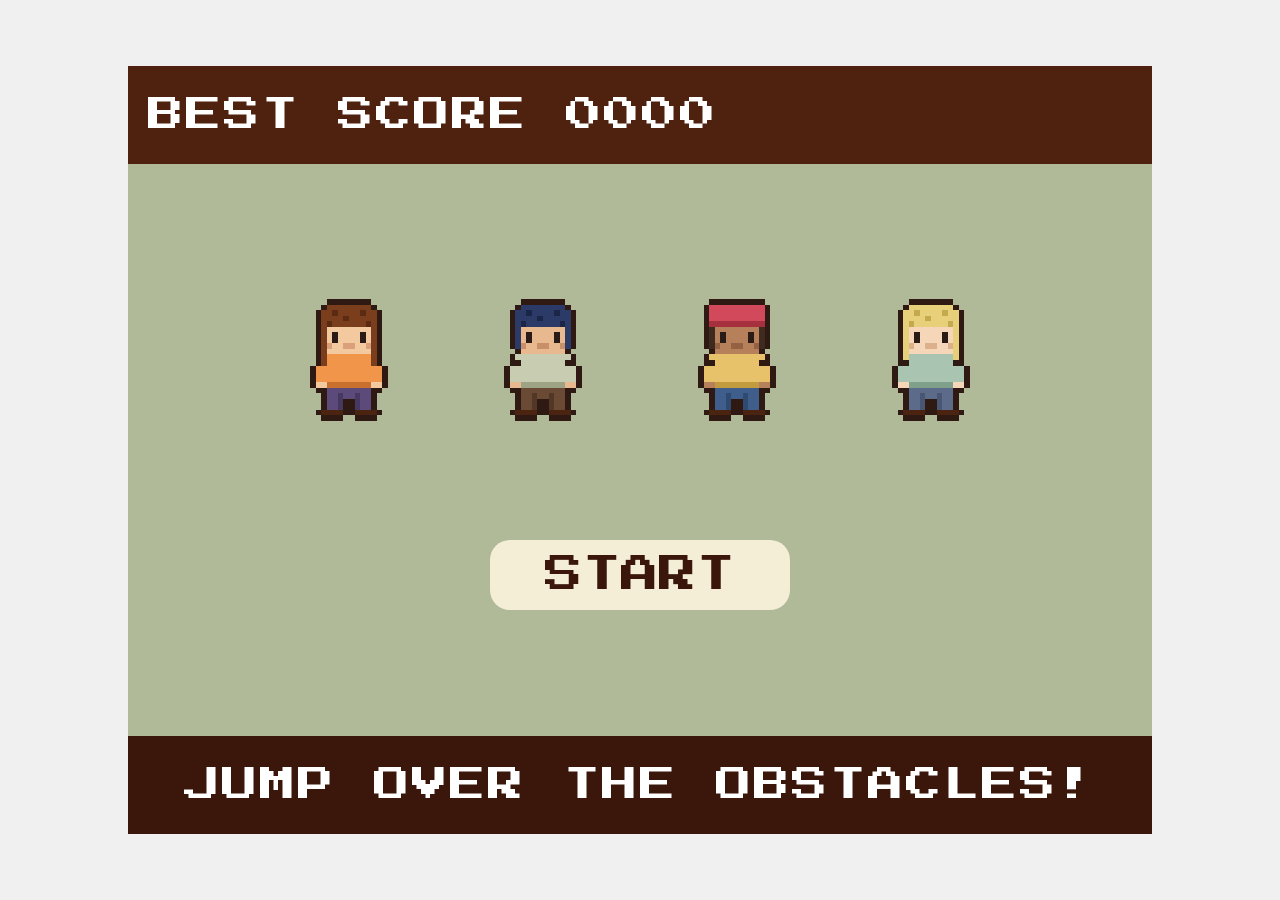
==== experiment3/index.html @ 01d35697 "afternoon session4" ====
<!DOCTYPE html>
<html lang="zh-CN">
<head>
  <meta charset="UTF-8">
  <title>Homepage</title>
  <link href="https://fonts.googleapis.com/css2?family=Press+Start+2P&display=swap" rel="stylesheet">
  <link rel="stylesheet" href="style.css">
</head>
<body>

  <div class="game-box">
    <div class="top-bar">BEST SCORE 0000</div>

    <div class="char-box">
      <img src="char1_front.png" alt="1">
      <img src="char2_front.png" alt="2">
      <img src="char3_front.png" alt="3">
      <img src="char4_front.png" alt="4">
    </div>

    <button class="start-btn">START</button>

    <div class="bottom-bar">JUMP OVER THE OBSTACLES!</div>
  </div>

</body>
</html>
---- experiment3/style.css ----
* {
  margin: 0;
  padding: 0;
  box-sizing: border-box;
}

body {
  background: #f0f0f0;
  font-family: 'Press Start 2P', monospace;
  display: flex;
  justify-content: center;
  align-items: center;
  min-height: 100vh;
  user-select: none;
}

.game-box {
  width: 1024px;
  height: 768px;
  background: #B0BA99;
  display: flex;
  flex-direction: column;
  justify-content: space-between;
  align-items: center;
}

.top-bar {
  width: 100%;
  height: 98px;
  background: #4E220F;
  color: #ffffff;
  font-size: 36px;
  letter-spacing: 2px;
  display: flex;
  justify-content: flex-start;
  align-items: center;
  padding-left: 20px;
}

.char-box {
  display: flex;
  justify-content: space-evenly;
  align-items: center;
  width: 85%;
  margin-top: 15px;
}

.char-box img {
  width: 100px;
  height: 130px;
  object-fit: contain;
  image-rendering: pixelated;
  image-rendering: crisp-edges;
}

.start-btn {
  background: #f5eed6;
  color: #3b170b;
  font-family: inherit;
  font-size: 38px;
  padding: 16px 55px;
  border: none;
  border-radius: 20px;
  cursor: pointer;
  margin-bottom: 10px;
}

.start-btn:active {
  transform: scale(0.97);
}

.bottom-bar {
  width: 100%;
  height: 98px;
  background: #3b170b;
  color: #ffffff;
  font-size: 36px;
  letter-spacing: 2px;
  display: flex;
  justify-content: center;
  align-items: center;
}
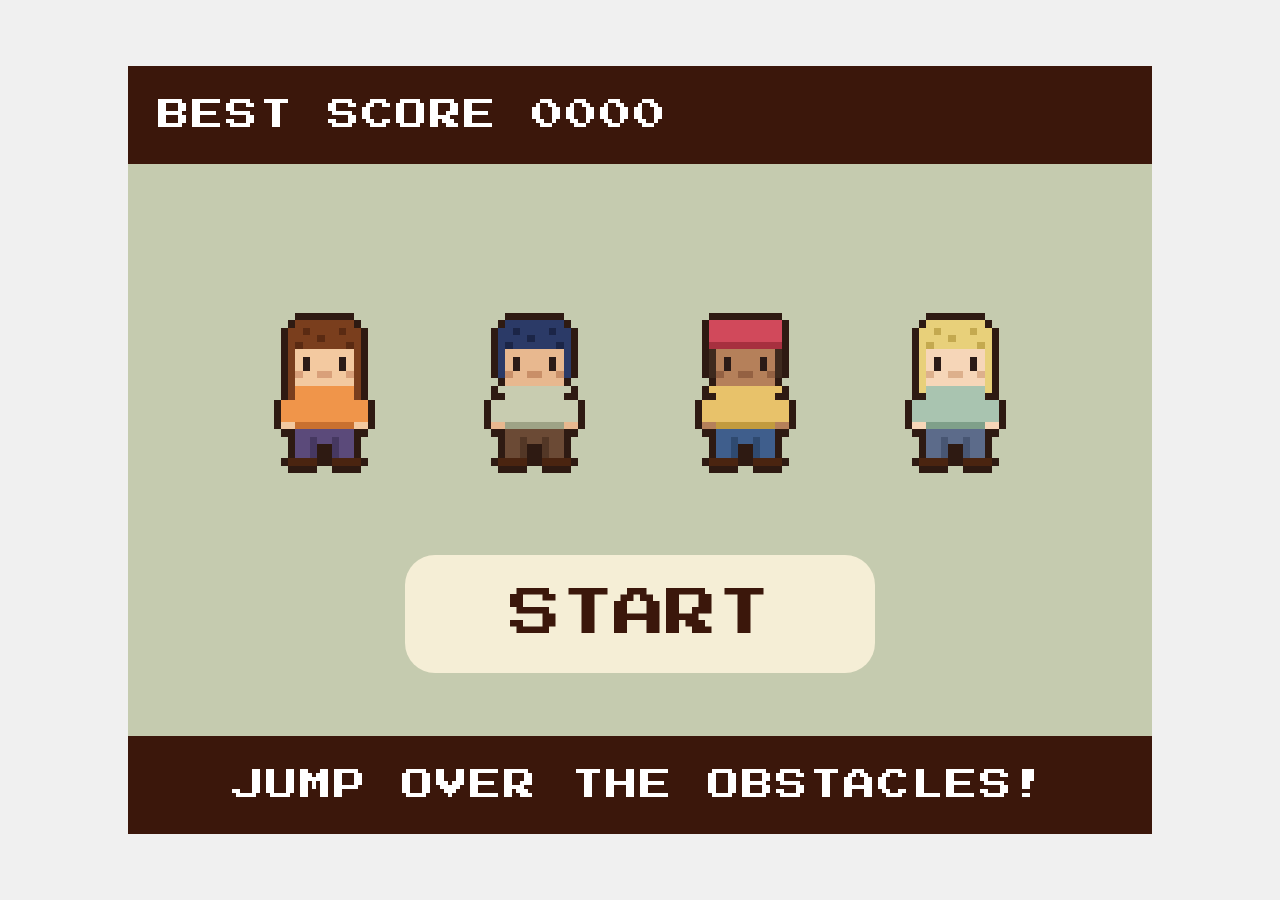
==== commit b685c3c8: "changed experiment3" ====
--- a/experiment3/index.html
+++ b/experiment3/index.html
@@ -2,26 +2,37 @@
 <html lang="zh-CN">
 <head>
   <meta charset="UTF-8">
-  <title>Homepage</title>
+  <title>Jump Over The Obstacles</title>
   <link href="https://fonts.googleapis.com/css2?family=Press+Start+2P&display=swap" rel="stylesheet">
   <link rel="stylesheet" href="style.css">
 </head>
 <body>
 
   <div class="game-box">
-    <div class="top-bar">BEST SCORE 0000</div>
+    <div id="homepage">
+      <div class="top-bar">BEST SCORE 0000</div>
 
-    <div class="char-box">
-      <img src="char1_front.png" alt="1">
-      <img src="char2_front.png" alt="2">
-      <img src="char3_front.png" alt="3">
-      <img src="char4_front.png" alt="4">
+      <div class="char-box">
+        <img src="char1_front.png" alt="1">
+        <img src="char2_front.png" alt="2">
+        <img src="char3_front.png" alt="3">
+        <img src="char4_front.png" alt="4">
+      </div>
+
+      <button id="start-btn" class="start-btn">START</button>
+
+      <div class="bottom-bar">JUMP OVER THE OBSTACLES!</div>
     </div>
 
-    <button class="start-btn">START</button>
+    <div id="game-page" class="hidden"></div>
+  </div>
 
-    <div class="bottom-bar">JUMP OVER THE OBSTACLES!</div>
-  </div>
+  <script>
+    document.getElementById('start-btn').addEventListener('click', function() {
+      document.getElementById('homepage').classList.add('hidden');
+      document.getElementById('game-page').classList.remove('hidden');
+    });
+  </script>
 
 </body>
 </html>
--- a/experiment3/style.css
+++ b/experiment3/style.css
@@ -17,56 +17,79 @@
 .game-box {
   width: 1024px;
   height: 768px;
-  background: #B0BA99;
+  background: #c5cbaf;
+  position: relative;
+  overflow: hidden;
+}
+
+.hidden {
+  display: none !important;
+}
+
+#homepage {
+  width: 100%;
+  height: 100%;
   display: flex;
   flex-direction: column;
-  justify-content: space-between;
   align-items: center;
+  position: relative;
+}
+
+#game-page {
+  width: 100%;
+  height: 100%;
+  background: #c5cbaf;
 }
 
 .top-bar {
   width: 100%;
   height: 98px;
-  background: #4E220F;
+  background: #3b170b;
   color: #ffffff;
-  font-size: 36px;
+  font-size: 32px;
   letter-spacing: 2px;
   display: flex;
   justify-content: flex-start;
   align-items: center;
-  padding-left: 20px;
+  padding-left: 30px;
 }
 
 .char-box {
   display: flex;
   justify-content: space-evenly;
   align-items: center;
-  width: 85%;
-  margin-top: 15px;
+  width: 90%;
+  position: absolute;
+  top: 228px;
 }
 
 .char-box img {
-  width: 100px;
-  height: 130px;
+  width: 131px;
+  height: 198px;
   object-fit: contain;
   image-rendering: pixelated;
   image-rendering: crisp-edges;
 }
 
 .start-btn {
+  width: 470px;
+  height: 118px;
   background: #f5eed6;
   color: #3b170b;
   font-family: inherit;
-  font-size: 38px;
-  padding: 16px 55px;
+  font-size: 52px;
   border: none;
-  border-radius: 20px;
+  border-radius: 30px;
   cursor: pointer;
-  margin-bottom: 10px;
+  display: flex;
+  justify-content: center;
+  align-items: center;
+  position: absolute;
+  bottom: 161px;
 }
 
 .start-btn:active {
-  transform: scale(0.97);
+  transform: scale(0.98);
 }
 
 .bottom-bar {
@@ -74,9 +97,11 @@
   height: 98px;
   background: #3b170b;
   color: #ffffff;
-  font-size: 36px;
+  font-size: 32px;
   letter-spacing: 2px;
   display: flex;
   justify-content: center;
   align-items: center;
-}
+  position: absolute;
+  bottom: 0;
+}
